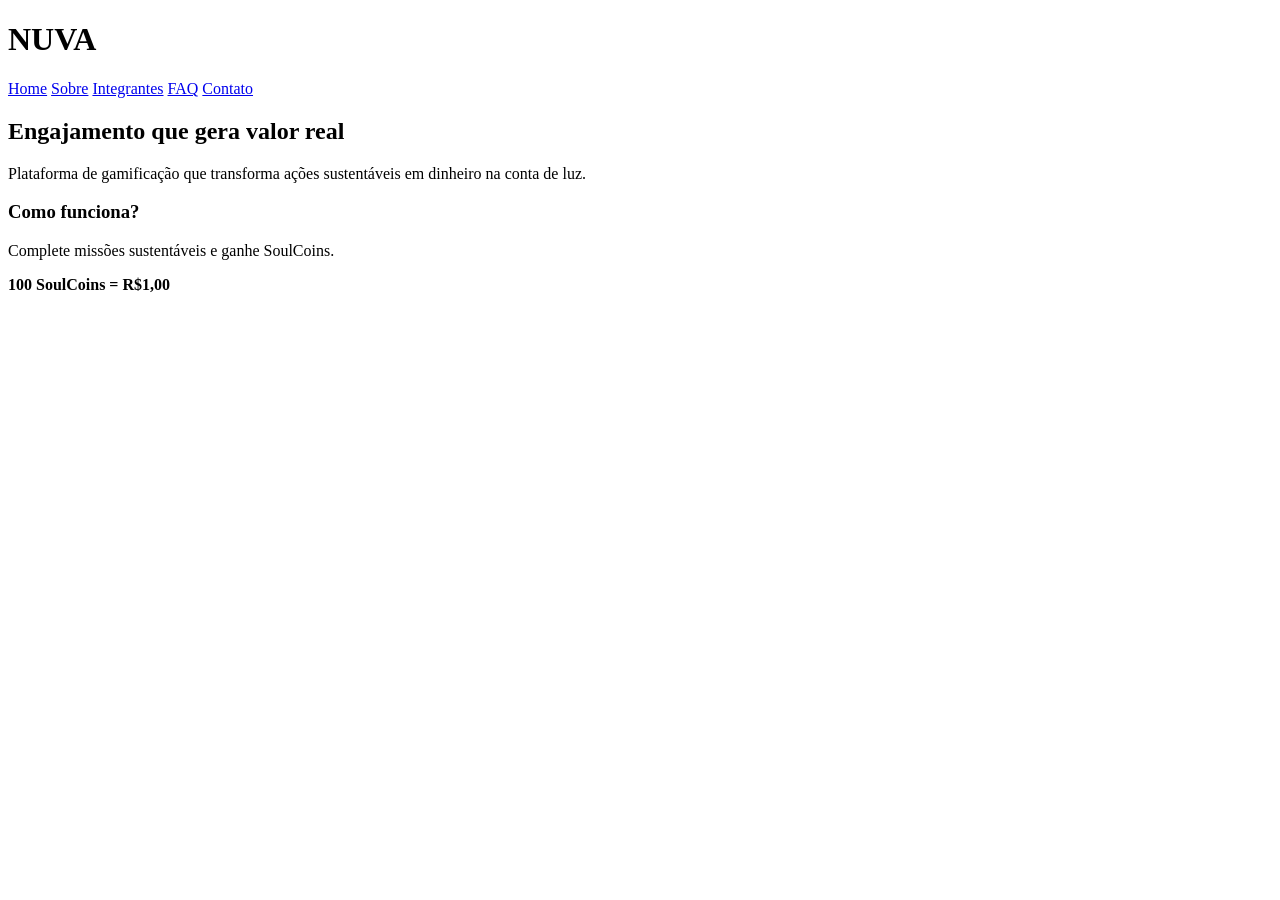
==== nuva-site/index.html @ 237b4c04 "Script, Style e Index criado" ====
<!DOCTYPE html>
<html lang="pt-br">
<head>
  <meta charset="UTF-8">
  <title>NUVA</title>
  <link rel="stylesheet" href="css/style.css">
</head>
<body>

<header>
  <h1>NUVA</h1>
  <nav>
    <a href="index.html">Home</a>
    <a href="sobre.html">Sobre</a>
    <a href="integrantes.html">Integrantes</a>
    <a href="faq.html">FAQ</a>
    <a href="contato.html">Contato</a>
  </nav>
</header>

<main>
  <h2>Engajamento que gera valor real</h2>
  <p>
    Plataforma de gamificação que transforma ações sustentáveis em dinheiro na conta de luz.
  </p>

  <section>
    <h3>Como funciona?</h3>
    <p>Complete missões sustentáveis e ganhe SoulCoins.</p>
    <p><strong>100 SoulCoins = R$1,00</strong></p>
  </section>
</main>

<script src="js/script.js"></script>
</body>
</html>
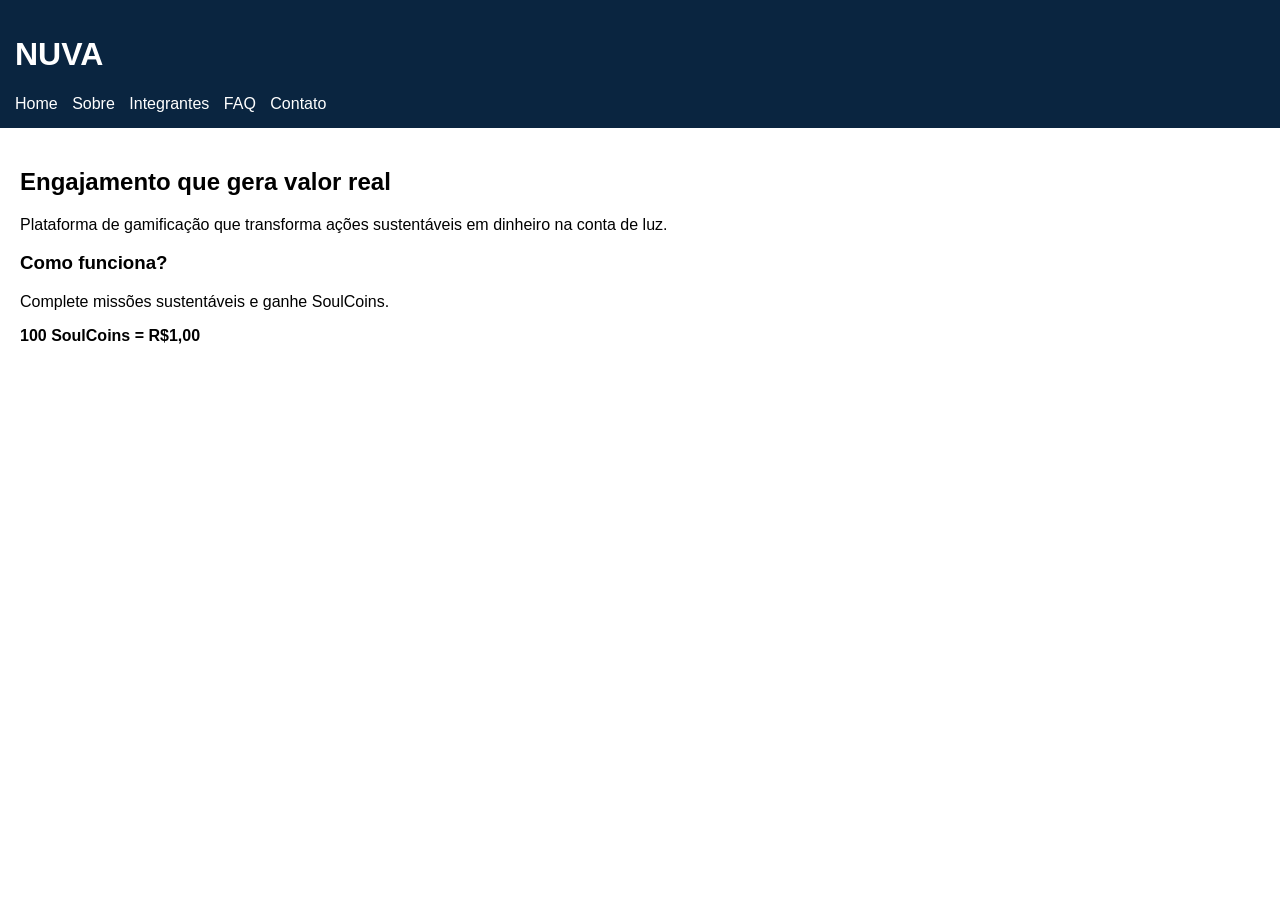
==== commit dfcbcfd9: "." ====
--- a/nuva-site/index.html
+++ b/nuva-site/index.html
@@ -3,7 +3,7 @@
 <head>
   <meta charset="UTF-8">
   <title>NUVA</title>
-  <link rel="stylesheet" href="css/style.css">
+  <link rel="stylesheet" href="..//css/style.css">
 </head>
 <body>
 
@@ -31,6 +31,6 @@
   </section>
 </main>
 
-<script src="js/script.js"></script>
+<script src="..//js/script.js"></script>
 </body>
 </html>
--- a/css/style.css
+++ b/css/style.css
@@ -0,0 +1,28 @@
+body {
+  font-family: Arial;
+  margin: 0;
+  padding: 0;
+}
+
+header {
+  background: #0a2540;
+  color: white;
+  padding: 15px;
+}
+
+nav a {
+  color: white;
+  margin-right: 10px;
+  text-decoration: none;
+}
+
+main {
+  padding: 20px;
+}
+
+button {
+  padding: 10px;
+  background: green;
+  color: white;
+  border: none;
+}
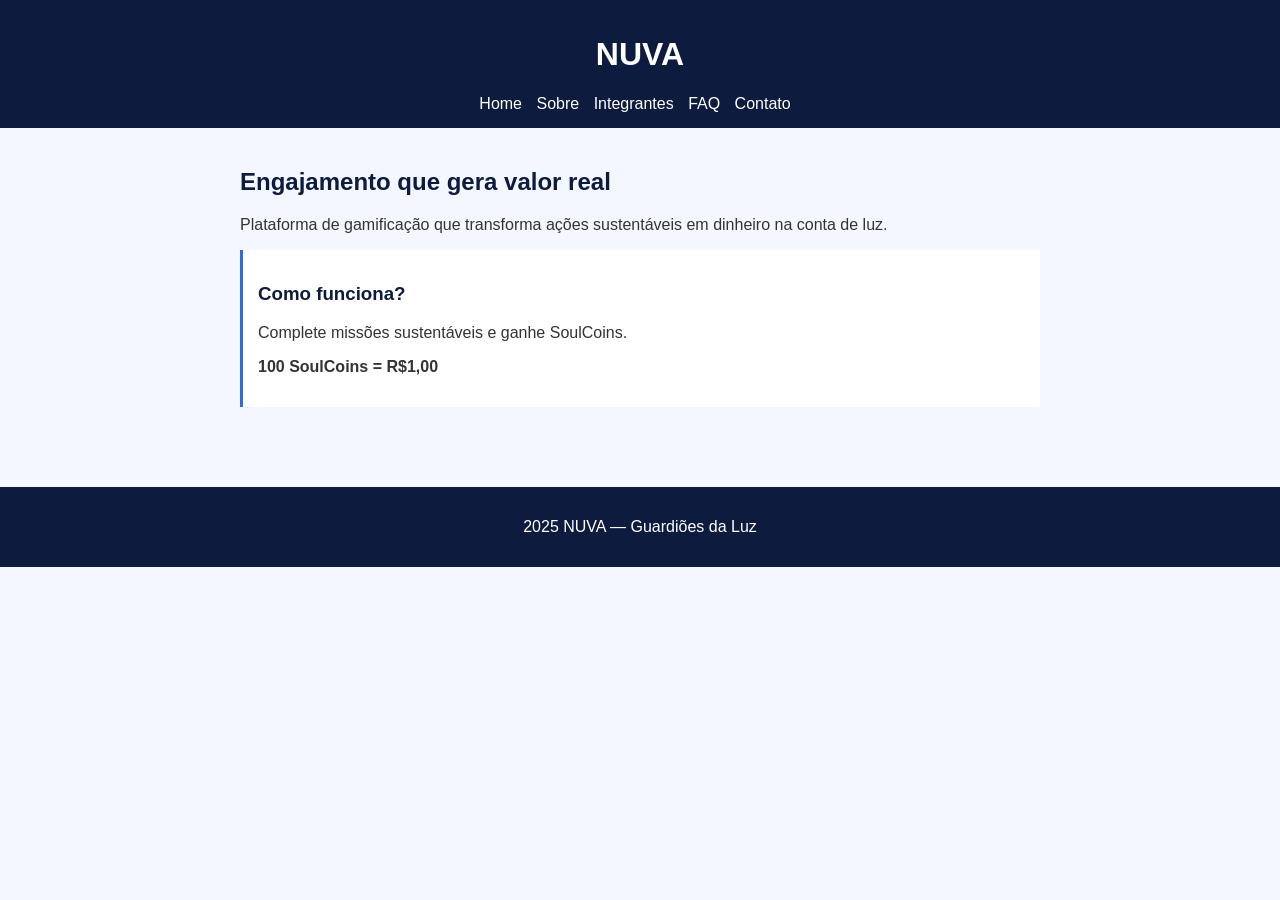
==== commit 88cefd9b: "Adicionei o Footer para as paginas" ====
--- a/nuva-site/index.html
+++ b/nuva-site/index.html
@@ -31,6 +31,10 @@
   </section>
 </main>
 
+<footer>
+  <p>2025 NUVA — Guardiões da Luz</p>
+</footer>
+
 <script src="..//js/script.js"></script>
 </body>
 </html>
--- a/css/style.css
+++ b/css/style.css
@@ -1,13 +1,20 @@
 body {
-  font-family: Arial;
+  font-family: Arial, sans-serif;
   margin: 0;
   padding: 0;
+  background-color: #F4F7FF;
+  color: #333;
 }
 
 header {
-  background: #0a2540;
+  background-color: #0D1B3E;
   color: white;
-  padding: 15px;
+  padding: 15px 20px;
+  text-align: center;
+}
+
+nav {
+  margin-top: 10px;
 }
 
 nav a {
@@ -16,13 +23,59 @@
   text-decoration: none;
 }
 
+nav a:hover {
+  text-decoration: underline;
+}
+
 main {
+  max-width: 800px;
+  margin: 0 auto;
   padding: 20px;
 }
 
+h2 {
+  color: #0D1B3E;
+}
+
+h3 {
+  color: #0D1B3E;
+}
+
+section {
+  background-color: white;
+  padding: 15px;
+  margin-bottom: 20px;
+  border-left: 3px solid #2D6BE4;
+}
+
+ul, ol {
+  margin-left: 20px;
+}
+
 button {
-  padding: 10px;
-  background: green;
+  padding: 10px 20px;
+  background-color: #2D6BE4;
   color: white;
   border: none;
-}+  cursor: pointer;
+}
+
+button:hover {
+  background-color: #00B4A6;
+}
+
+input, textarea {
+  display: block;
+  width: 100%;
+  padding: 8px;
+  margin-bottom: 10px;
+  border: 1px solid #ccc;
+}
+
+footer {
+  background-color: #0D1B3E;
+  color: white;
+  text-align: center;
+  padding: 15px;
+  margin-top: 40px;
+}
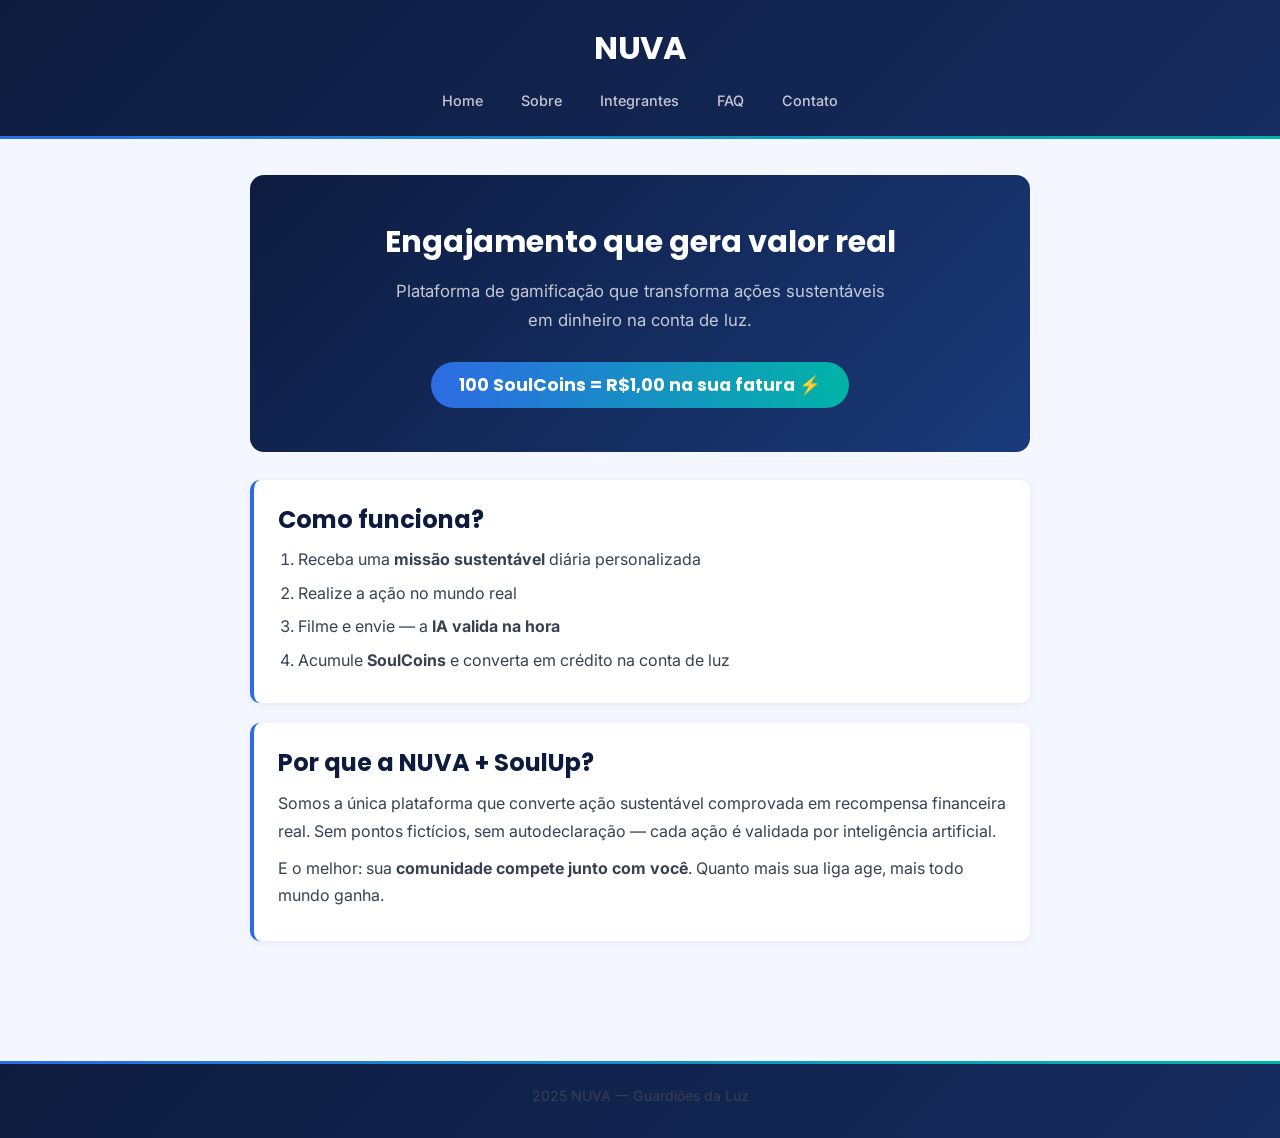
==== commit ea7b6141: "Correções finais" ====
--- a/nuva-site/index.html
+++ b/nuva-site/index.html
@@ -2,11 +2,12 @@
 <html lang="pt-br">
 <head>
   <meta charset="UTF-8">
+  <meta name="viewport" content="width=device-width, initial-scale=1.0">
   <title>NUVA</title>
   <link rel="stylesheet" href="..//css/style.css">
 </head>
 <body>
-
+ 
 <header>
   <h1>NUVA</h1>
   <nav>
@@ -17,24 +18,37 @@
     <a href="contato.html">Contato</a>
   </nav>
 </header>
-
+ 
 <main>
-  <h2>Engajamento que gera valor real</h2>
-  <p>
-    Plataforma de gamificação que transforma ações sustentáveis em dinheiro na conta de luz.
-  </p>
-
+ 
+  <div class="hero">
+    <h2>Engajamento que gera valor real</h2>
+    <p>Plataforma de gamificação que transforma ações sustentáveis em dinheiro na conta de luz.</p>
+    <span class="hero-coins">100 SoulCoins = R$1,00 na sua fatura ⚡</span>
+  </div>
+ 
   <section>
-    <h3>Como funciona?</h3>
-    <p>Complete missões sustentáveis e ganhe SoulCoins.</p>
-    <p><strong>100 SoulCoins = R$1,00</strong></p>
+    <h2>Como funciona?</h2>
+    <ol>
+      <li>Receba uma <strong>missão sustentável</strong> diária personalizada</li>
+      <li>Realize a ação no mundo real</li>
+      <li>Filme e envie — a <strong>IA valida na hora</strong></li>
+      <li>Acumule <strong>SoulCoins</strong> e converta em crédito na conta de luz</li>
+    </ol>
   </section>
+ 
+  <section>
+    <h2>Por que a NUVA + SoulUp?</h2>
+    <p>Somos a única plataforma que converte ação sustentável comprovada em recompensa financeira real. Sem pontos fictícios, sem autodeclaração — cada ação é validada por inteligência artificial.</p>
+    <p>E o melhor: sua <strong>comunidade compete junto com você</strong>. Quanto mais sua liga age, mais todo mundo ganha.</p>
+  </section>
+ 
 </main>
-
+ 
 <footer>
   <p>2025 NUVA — Guardiões da Luz</p>
 </footer>
-
+ 
 <script src="..//js/script.js"></script>
 </body>
 </html>
--- a/css/style.css
+++ b/css/style.css
@@ -1,81 +1,329 @@
-body {
-  font-family: Arial, sans-serif;
+/* ===================================
+   NUVA — Guardiões da Luz
+   CSS reformulado
+=================================== */
+
+@import url('https://fonts.googleapis.com/css2?family=Poppins:wght@400;600;700&family=Inter:wght@400;500&display=swap');
+
+:root {
+  --azul-escuro: #0D1B3E;
+  --azul:        #2D6BE4;
+  --teal:        #00B4A6;
+  --fundo:       #F4F7FF;
+  --branco:      #ffffff;
+  --texto:       #1a1a2e;
+  --muted:       #6b7280;
+}
+
+* {
+  box-sizing: border-box;
   margin: 0;
   padding: 0;
-  background-color: #F4F7FF;
-  color: #333;
-}
-
+}
+
+body {
+  font-family: 'Inter', Arial, sans-serif;
+  background-color: var(--fundo);
+  color: var(--texto);
+}
+
+/* ── HEADER ── */
 header {
-  background-color: #0D1B3E;
-  color: white;
-  padding: 15px 20px;
-  text-align: center;
+  background: linear-gradient(135deg, var(--azul-escuro) 0%, #162B5E 100%);
+  color: white;
+  padding: 24px 32px;
+  text-align: center;
+  position: relative;
+  overflow: hidden;
+}
+
+header::after {
+  content: '';
+  position: absolute;
+  bottom: 0; left: 0; right: 0;
+  height: 3px;
+  background: linear-gradient(90deg, var(--azul), var(--teal));
+}
+
+header h1 {
+  font-family: 'Poppins', sans-serif;
+  font-size: 2rem;
+  font-weight: 700;
+  letter-spacing: -0.5px;
+  margin-bottom: 14px;
 }
 
 nav {
-  margin-top: 10px;
+  display: flex;
+  justify-content: center;
+  flex-wrap: wrap;
+  gap: 6px;
 }
 
 nav a {
-  color: white;
-  margin-right: 10px;
+  color: rgba(255,255,255,0.75);
   text-decoration: none;
+  font-size: 0.9rem;
+  font-weight: 500;
+  padding: 6px 16px;
+  border-radius: 20px;
+  transition: background 0.2s, color 0.2s;
 }
 
 nav a:hover {
-  text-decoration: underline;
-}
-
+  background: rgba(255,255,255,0.12);
+  color: white;
+  text-decoration: none;
+}
+
+/* ── MAIN ── */
 main {
-  max-width: 800px;
+  max-width: 820px;
   margin: 0 auto;
-  padding: 20px;
-}
-
+  padding: 36px 20px 60px;
+}
+
+/* ── HEADINGS ── */
 h2 {
-  color: #0D1B3E;
+  font-family: 'Poppins', sans-serif;
+  font-size: 1.5rem;
+  font-weight: 700;
+  color: var(--azul-escuro);
+  margin-bottom: 10px;
 }
 
 h3 {
-  color: #0D1B3E;
-}
-
+  font-family: 'Poppins', sans-serif;
+  font-size: 1.1rem;
+  font-weight: 600;
+  color: var(--azul);
+  margin-bottom: 6px;
+}
+
+p {
+  line-height: 1.7;
+  color: #374151;
+  margin-bottom: 10px;
+}
+
+/* ── SECTIONS ── */
 section {
-  background-color: white;
-  padding: 15px;
+  background: var(--branco);
+  padding: 22px 24px;
   margin-bottom: 20px;
-  border-left: 3px solid #2D6BE4;
-}
-
+  border-radius: 10px;
+  border-left: 4px solid var(--azul);
+  box-shadow: 0 2px 8px rgba(0,0,0,0.06);
+  transition: box-shadow 0.2s, transform 0.2s;
+}
+
+section:hover {
+  box-shadow: 0 4px 16px rgba(45,107,228,0.12);
+  transform: translateY(-2px);
+}
+
+/* ── LISTAS ── */
 ul, ol {
   margin-left: 20px;
-}
-
+  margin-top: 8px;
+}
+
+li {
+  margin-bottom: 8px;
+  line-height: 1.6;
+  color: #374151;
+}
+
+/* ── INTEGRANTES ── */
+.integrante-lista {
+  list-style: none;
+  margin-left: 0;
+  display: grid;
+  grid-template-columns: repeat(auto-fill, minmax(220px, 1fr));
+  gap: 20px;
+}
+
+.integrante-lista li {
+  background: var(--branco);
+  border-radius: 12px;
+  border: 1px solid rgba(45,107,228,0.15);
+  padding: 20px;
+  text-align: center;
+  margin-bottom: 0;
+  box-shadow: 0 2px 8px rgba(0,0,0,0.06);
+  transition: box-shadow 0.2s, transform 0.2s;
+}
+
+.integrante-lista li:hover {
+  box-shadow: 0 4px 16px rgba(45,107,228,0.15);
+  transform: translateY(-3px);
+}
+
+.integrante-lista h3 {
+  font-size: 1rem;
+  margin: 10px 0 4px;
+  color: var(--azul-escuro);
+}
+
+.integrante-lista p {
+  font-size: 0.85rem;
+  color: var(--muted);
+  margin-bottom: 10px;
+}
+
+.integrante-lista img {
+  display: block;
+  width: 90px;
+  height: 90px;
+  object-fit: cover;
+  border-radius: 50%;
+  margin: 0 auto;
+  border: 3px solid var(--azul);
+}
+
+.integrante-lista a {
+  display: inline-block;
+  margin: 4px 4px 0;
+  padding: 4px 12px;
+  font-size: 0.78rem;
+  font-weight: 600;
+  border-radius: 20px;
+  text-decoration: none;
+  background: var(--fundo);
+  color: var(--azul);
+  border: 1px solid var(--azul);
+  transition: background 0.2s, color 0.2s;
+}
+
+.integrante-lista a:hover {
+  background: var(--azul);
+  color: white;
+}
+
+/* ── TURMA TITLE ── */
+.turma-titulo {
+  font-family: 'Poppins', sans-serif;
+  font-size: 1.4rem;
+  font-weight: 700;
+  color: var(--azul-escuro);
+  margin-bottom: 24px;
+  text-align: center;
+}
+
+/* ── BOTÃO ── */
 button {
-  padding: 10px 20px;
-  background-color: #2D6BE4;
+  display: inline-block;
+  padding: 12px 28px;
+  background: var(--azul);
   color: white;
   border: none;
+  border-radius: 8px;
+  font-size: 0.95rem;
+  font-weight: 600;
   cursor: pointer;
+  transition: background 0.2s, transform 0.1s;
 }
 
 button:hover {
-  background-color: #00B4A6;
-}
-
+  background: var(--teal);
+  transform: translateY(-1px);
+}
+
+/* ── FORMULÁRIO ── */
 input, textarea {
   display: block;
   width: 100%;
-  padding: 8px;
-  margin-bottom: 10px;
-  border: 1px solid #ccc;
-}
-
+  padding: 10px 14px;
+  margin-bottom: 12px;
+  border: 1px solid #d1d5db;
+  border-radius: 8px;
+  font-family: 'Inter', sans-serif;
+  font-size: 0.95rem;
+  transition: border-color 0.2s, box-shadow 0.2s;
+  background: #fafafa;
+}
+
+input:focus, textarea:focus {
+  outline: none;
+  border-color: var(--azul);
+  box-shadow: 0 0 0 3px rgba(45,107,228,0.12);
+  background: white;
+}
+
+textarea {
+  min-height: 120px;
+  resize: vertical;
+}
+
+#msg {
+  margin-top: 12px;
+  font-weight: 600;
+  color: var(--teal);
+}
+
+/* ── FAQ ── */
+.faq-item {
+  background: var(--branco);
+  border-radius: 10px;
+  border-left: 4px solid var(--teal);
+  padding: 18px 22px;
+  margin-bottom: 14px;
+  box-shadow: 0 2px 8px rgba(0,0,0,0.05);
+}
+
+.faq-item h3 {
+  color: var(--azul-escuro);
+  margin-bottom: 6px;
+}
+
+.faq-item p {
+  margin-bottom: 0;
+  color: #4b5563;
+}
+
+/* ── HERO (index) ── */
+.hero {
+  background: linear-gradient(135deg, var(--azul-escuro), #1a3a7a);
+  color: white;
+  border-radius: 14px;
+  padding: 44px 36px;
+  text-align: center;
+  margin-bottom: 28px;
+}
+
+.hero h2 {
+  color: white;
+  font-size: 1.9rem;
+  margin-bottom: 12px;
+}
+
+.hero p {
+  color: rgba(255,255,255,0.75);
+  font-size: 1.05rem;
+  max-width: 500px;
+  margin: 0 auto 20px;
+}
+
+.hero-coins {
+  display: inline-block;
+  background: linear-gradient(90deg, var(--azul), var(--teal));
+  color: white;
+  font-family: 'Poppins', sans-serif;
+  font-size: 1.1rem;
+  font-weight: 700;
+  padding: 10px 28px;
+  border-radius: 30px;
+  margin-top: 8px;
+}
+
+/* ── FOOTER ── */
 footer {
-  background-color: #0D1B3E;
-  color: white;
-  text-align: center;
-  padding: 15px;
+  background: linear-gradient(135deg, var(--azul-escuro), #162B5E);
+  color: rgba(255,255,255,0.6);
+  text-align: center;
+  padding: 20px;
+  font-size: 0.88rem;
   margin-top: 40px;
-}
+  border-top: 3px solid transparent;
+  border-image: linear-gradient(90deg, var(--azul), var(--teal)) 1;
+}
